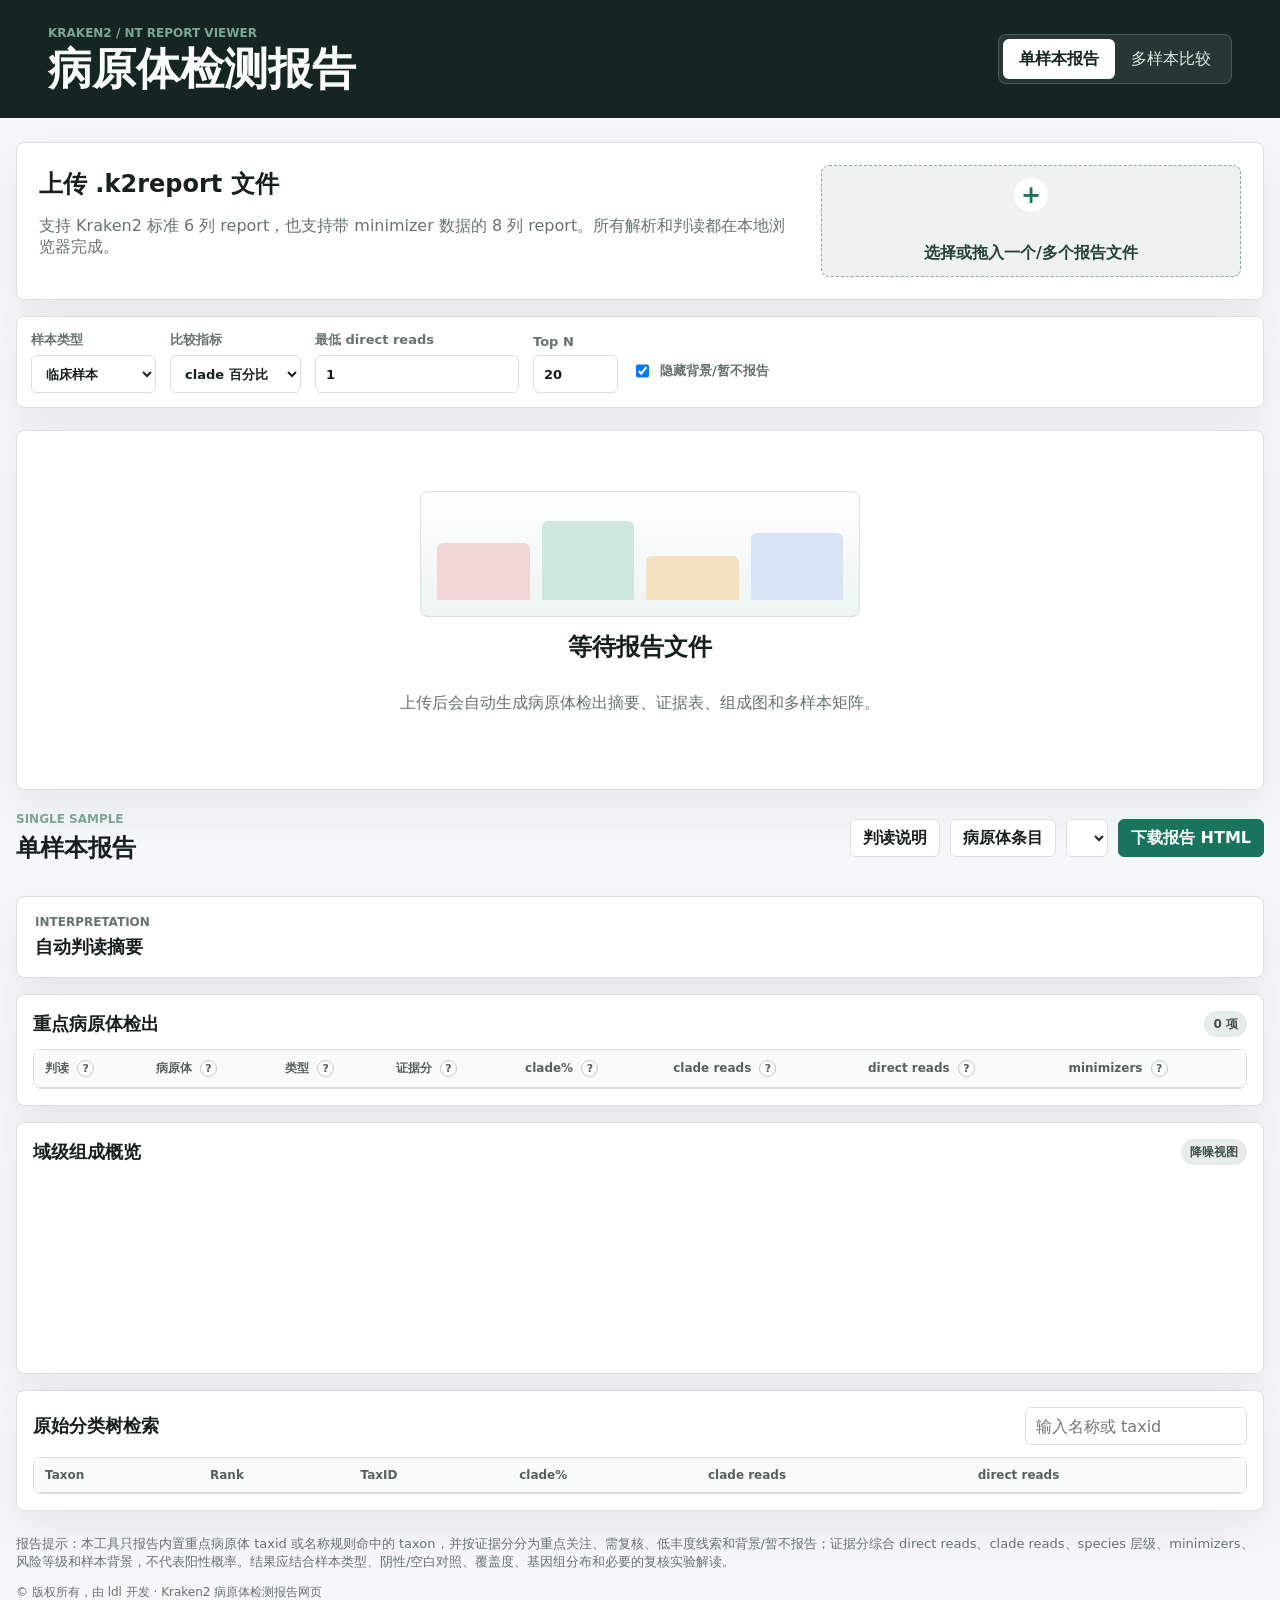
==== index.html @ cbc0fa1f "第一次提交" ====
<!doctype html>
<html lang="zh-CN">
  <head>
    <meta charset="utf-8" />
    <meta name="viewport" content="width=device-width, initial-scale=1" />
    <title>Kraken2 病原体检测报告</title>
    <link rel="stylesheet" href="styles.css" />
  </head>
  <body>
    <header class="topbar">
      <div>
        <p class="eyebrow">Kraken2 / nt report viewer</p>
        <h1>病原体检测报告</h1>
      </div>
      <div class="mode-switch" role="tablist" aria-label="展示模式">
        <button class="mode-btn active" data-mode="single" role="tab" aria-selected="true">单样本报告</button>
        <button class="mode-btn" data-mode="multi" role="tab" aria-selected="false">多样本比较</button>
      </div>
    </header>

    <main class="shell">
      <section class="upload-panel" aria-label="文件上传">
        <div class="upload-copy">
          <h2>上传 .k2report 文件</h2>
          <p>支持 Kraken2 标准 6 列 report，也支持带 minimizer 数据的 8 列 report。所有解析和判读都在本地浏览器完成。</p>
        </div>
        <label class="dropzone" for="reportFiles">
          <input id="reportFiles" type="file" multiple accept=".k2report,.report,.txt,text/plain" />
          <span class="drop-icon">+</span>
          <span>选择或拖入一个/多个报告文件</span>
        </label>
      </section>

      <section class="controls" aria-label="判读设置">
        <label>
          样本类型
          <select id="sampleType">
            <option value="clinical">临床样本</option>
            <option value="respiratory">呼吸道样本</option>
            <option value="blood">血液/无菌体液</option>
            <option value="csf">脑脊液</option>
            <option value="stool">肠道/粪便样本</option>
            <option value="environment">环境/水体样本</option>
          </select>
        </label>
        <label>
          比较指标
          <select id="metric">
            <option value="percent">clade 百分比</option>
            <option value="cladeReads">clade reads</option>
            <option value="directReads">direct reads</option>
            <option value="score">证据分</option>
          </select>
        </label>
        <label>
          最低 direct reads
          <input id="minDirect" type="number" min="0" step="1" value="1" />
        </label>
        <label>
          Top N
          <input id="topN" type="number" min="5" max="50" step="1" value="20" />
        </label>
        <label class="check">
          <input id="hideBackground" type="checkbox" checked />
          隐藏背景/暂不报告
        </label>
      </section>

      <section id="emptyState" class="empty-state">
        <div class="empty-visual" aria-hidden="true">
          <span></span><span></span><span></span><span></span>
        </div>
        <h2>等待报告文件</h2>
        <p>上传后会自动生成病原体检出摘要、证据表、组成图和多样本矩阵。</p>
      </section>

      <section id="singleView" class="view active" aria-label="单样本报告">
        <div class="section-head">
          <div>
            <p class="eyebrow">single sample</p>
            <h2 id="singleTitle">单样本报告</h2>
          </div>
          <div class="section-actions">
            <a class="action-btn secondary" href="docs.html" target="_blank" rel="noopener">判读说明</a>
            <a class="action-btn secondary" href="database.html" target="_blank" rel="noopener">病原体条目</a>
            <select id="sampleSelect" aria-label="选择样本"></select>
            <button id="exportSingle" class="action-btn" type="button">下载报告 HTML</button>
          </div>
        </div>

        <div id="summaryCards" class="summary-grid"></div>

        <section class="report-band">
          <div>
            <p class="eyebrow">interpretation</p>
            <h3>自动判读摘要</h3>
          </div>
          <p id="interpretationText"></p>
        </section>

        <div class="single-stack">
          <section class="panel">
            <div class="panel-head">
              <h3>重点病原体检出</h3>
              <span id="pathogenCount" class="pill">0 项</span>
            </div>
            <div class="table-wrap">
              <table>
                <thead>
                  <tr>
                    <th>判读 <span class="help" data-tip="按规则分层后的复核优先级：重点关注、需复核、低丰度线索、背景/暂不报告。">?</span></th>
                    <th>病原体 <span class="help" data-tip="Kraken2 注释到的 taxon 名称；若在内置库中，会显示中文名。">?</span></th>
                    <th>类型 <span class="help" data-tip="细菌、病毒、真菌、寄生虫/原虫、寄生虫/蠕虫等规则分类。">?</span></th>
                    <th>证据分 <span class="help" data-tip="0-100 的内部证据分，综合病原体库命中、风险等级、direct reads、clade reads、species 层级和 minimizer 数量。不是阳性概率。">?</span></th>
                    <th>clade% <span class="help" data-tip="该 taxon 及其所有子节点占总 classified/unclassified reads 的百分比，来自 Kraken2 report 第一列。">?</span></th>
                    <th>clade reads <span class="help" data-tip="分配到该 taxon 及其子节点的 reads 数。">?</span></th>
                    <th>direct reads <span class="help" data-tip="直接分配到该 taxon 本身的 reads 数，通常比 clade reads 更适合判断明确命中。">?</span></th>
                    <th>minimizers <span class="help" data-tip="distinct / total minimizers。不同 minimizer 数越多，说明命中证据分布越丰富；少数 minimizer 重复命中需谨慎。">?</span></th>
                  </tr>
                </thead>
                <tbody id="pathogenTable"></tbody>
              </table>
            </div>
          </section>
        </div>

        <div class="single-stack">
          <section class="panel">
            <div class="panel-head">
              <h3>域级组成概览</h3>
              <span class="pill">降噪视图</span>
            </div>
            <div id="domainChart" class="chart compact"></div>
          </section>

          <section class="panel">
            <div class="panel-head">
              <h3>原始分类树检索</h3>
              <input id="treeSearch" type="search" placeholder="输入名称或 taxid" />
            </div>
            <div class="table-wrap tree-wrap">
              <table>
                <thead>
                  <tr>
                    <th>Taxon</th>
                    <th>Rank</th>
                    <th>TaxID</th>
                    <th>clade%</th>
                    <th>clade reads</th>
                    <th>direct reads</th>
                  </tr>
                </thead>
                <tbody id="treeTable"></tbody>
              </table>
            </div>
          </section>
        </div>
      </section>

      <section id="multiView" class="view" aria-label="多样本比较">
        <div class="section-head">
          <div>
            <p class="eyebrow">cohort comparison</p>
            <h2>多样本病原体比较</h2>
          </div>
          <div class="section-actions">
            <a class="action-btn secondary" href="docs.html" target="_blank" rel="noopener">判读说明</a>
            <a class="action-btn secondary" href="database.html" target="_blank" rel="noopener">病原体条目</a>
            <span id="multiSampleCount" class="pill">0 个样本</span>
            <button id="exportMulti" class="action-btn" type="button">下载比较 HTML</button>
            <button id="exportMatrixCsv" class="action-btn secondary" type="button">下载矩阵 CSV</button>
          </div>
        </div>

        <div class="multi-stack">
          <section class="panel wide">
            <div class="panel-head">
              <h3>样本检出概览</h3>
              <span class="pill">按判读等级</span>
            </div>
            <div id="sampleOverview" class="sample-overview"></div>
          </section>
          <section class="panel wide">
            <div class="panel-head">
              <h3>病原体检出矩阵</h3>
              <span id="matrixMetric" class="pill">证据分</span>
            </div>
            <div id="matrix" class="matrix"></div>
          </section>
        </div>
      </section>
    </main>

    <footer class="footer">
      <p>报告提示：本工具只报告内置重点病原体 taxid 或名称规则命中的 taxon，并按证据分分为重点关注、需复核、低丰度线索和背景/暂不报告；证据分综合 direct reads、clade reads、species 层级、minimizers、风险等级和样本背景，不代表阳性概率。结果应结合样本类型、阴性/空白对照、覆盖度、基因组分布和必要的复核实验解读。</p>
      <p class="copyright">&copy; 版权所有，由 ldl 开发 · Kraken2 病原体检测报告网页</p>
    </footer>

    <script src="pathogen-db.js"></script>
    <script src="app.js"></script>
  </body>
</html>
---- styles.css ----
:root {
  color-scheme: light;
  --bg: #f6f7f9;
  --surface: #ffffff;
  --surface-2: #eef3f1;
  --ink: #17201f;
  --muted: #66736f;
  --line: #d9e0dd;
  --green: #19745d;
  --green-2: #cfe8dd;
  --red: #b43b3b;
  --red-2: #f3d7d7;
  --amber: #a86612;
  --amber-2: #f4e1c2;
  --blue: #316ea8;
  --blue-2: #d6e4f4;
  --gray-2: #e8eceb;
  --shadow: 0 18px 42px rgba(38, 50, 47, 0.08);
}

* {
  box-sizing: border-box;
}

body {
  margin: 0;
  background: var(--bg);
  color: var(--ink);
  font-family: Inter, ui-sans-serif, system-ui, -apple-system, BlinkMacSystemFont, "Segoe UI", sans-serif;
}

button,
input,
select {
  font: inherit;
}

a {
  color: inherit;
  text-decoration: none;
}

.topbar {
  min-height: 112px;
  padding: 26px clamp(18px, 4vw, 48px);
  display: flex;
  align-items: center;
  justify-content: space-between;
  gap: 24px;
  background: #152622;
  color: #f8fbfa;
}

.eyebrow {
  margin: 0 0 6px;
  color: #7aa696;
  font-size: 12px;
  font-weight: 700;
  letter-spacing: 0;
  text-transform: uppercase;
}

.topbar h1,
.section-head h2,
.upload-copy h2,
.empty-state h2 {
  margin: 0;
}

.topbar h1 {
  font-size: clamp(28px, 4vw, 44px);
  line-height: 1.05;
}

.mode-switch {
  display: grid;
  grid-template-columns: repeat(2, minmax(112px, 1fr));
  border: 1px solid rgba(255, 255, 255, 0.16);
  background: rgba(255, 255, 255, 0.08);
  padding: 4px;
  border-radius: 8px;
}

.mode-btn {
  height: 40px;
  border: 0;
  border-radius: 6px;
  background: transparent;
  color: #dce8e4;
  cursor: pointer;
}

.mode-btn.active {
  background: #ffffff;
  color: #152622;
  font-weight: 700;
}

.shell {
  width: min(1440px, calc(100% - 32px));
  margin: 24px auto 0;
}

.docs-shell {
  display: grid;
  gap: 16px;
}

.docs-table-head {
  margin-top: 16px;
}

.docs-table-head input {
  min-width: min(420px, 100%);
}

.docs-table-wrap {
  max-height: 560px;
}

.docs-table-wrap table {
  min-width: 1120px;
}

.docs-coverage {
  margin-top: 14px;
}

.db-toolbar {
  display: flex;
  flex-wrap: wrap;
  gap: 10px;
  align-items: center;
  margin-bottom: 14px;
}

.db-toolbar input[type="search"] {
  min-height: 38px;
  min-width: min(440px, 100%);
  border: 1px solid var(--line);
  border-radius: 6px;
  padding: 0 10px;
}

.file-action {
  position: relative;
  min-height: 38px;
  display: inline-flex;
  align-items: center;
  justify-content: center;
  border: 1px solid var(--green);
  border-radius: 6px;
  background: var(--green);
  color: #ffffff;
  padding: 0 12px;
  font-weight: 800;
  cursor: pointer;
}

.file-action input {
  position: absolute;
  inset: 0;
  opacity: 0;
  cursor: pointer;
}

.upload-panel,
.controls,
.report-band,
.panel,
.empty-state {
  background: var(--surface);
  border: 1px solid var(--line);
  border-radius: 8px;
  box-shadow: var(--shadow);
}

.upload-panel {
  display: grid;
  grid-template-columns: 1fr minmax(280px, 420px);
  gap: 24px;
  align-items: center;
  padding: 22px;
}

.upload-copy p,
.footer p,
.empty-state p,
.report-band p {
  color: var(--muted);
}

.dropzone {
  min-height: 112px;
  display: grid;
  place-items: center;
  gap: 8px;
  border: 1.5px dashed #93aaa2;
  border-radius: 8px;
  background: var(--surface-2);
  color: #28423a;
  font-weight: 700;
  text-align: center;
  cursor: pointer;
}

.dropzone.dragging {
  border-color: var(--green);
  background: var(--green-2);
}

.dropzone input {
  position: absolute;
  opacity: 0;
  pointer-events: none;
}

.drop-icon {
  width: 34px;
  height: 34px;
  display: grid;
  place-items: center;
  border-radius: 999px;
  background: #ffffff;
  color: var(--green);
  font-size: 24px;
  line-height: 1;
}

.controls {
  margin-top: 16px;
  padding: 14px;
  display: flex;
  flex-wrap: wrap;
  align-items: end;
  gap: 14px;
}

.controls label,
.panel-head label {
  display: grid;
  gap: 6px;
  color: var(--muted);
  font-size: 13px;
  font-weight: 700;
}

.controls input,
.controls select,
.panel-head input,
.section-head select {
  min-height: 38px;
  border: 1px solid var(--line);
  border-radius: 6px;
  background: #ffffff;
  color: var(--ink);
  padding: 0 10px;
}

.controls .check {
  min-height: 38px;
  display: flex;
  align-items: center;
  gap: 8px;
}

.view {
  display: none;
  margin-top: 22px;
}

.view.active {
  display: block;
}

.empty-state {
  margin-top: 22px;
  min-height: 360px;
  display: grid;
  place-items: center;
  align-content: center;
  gap: 14px;
  text-align: center;
  padding: 28px;
}

.empty-state.hidden {
  display: none;
}

.empty-visual {
  width: min(440px, 84vw);
  height: 126px;
  display: grid;
  grid-template-columns: repeat(4, 1fr);
  align-items: end;
  gap: 12px;
  padding: 16px;
  border: 1px solid var(--line);
  border-radius: 8px;
  background: linear-gradient(180deg, #ffffff, #edf4f2);
}

.empty-visual span {
  display: block;
  border-radius: 6px 6px 0 0;
}

.empty-visual span:nth-child(1) { height: 62%; background: var(--red-2); }
.empty-visual span:nth-child(2) { height: 86%; background: var(--green-2); }
.empty-visual span:nth-child(3) { height: 48%; background: var(--amber-2); }
.empty-visual span:nth-child(4) { height: 72%; background: var(--blue-2); }

.section-head {
  display: flex;
  align-items: center;
  justify-content: space-between;
  gap: 16px;
  margin: 0 0 16px;
}

.section-actions {
  display: flex;
  flex-wrap: wrap;
  align-items: center;
  justify-content: flex-end;
  gap: 10px;
}

.action-btn {
  min-height: 38px;
  display: inline-flex;
  align-items: center;
  justify-content: center;
  border: 1px solid var(--green);
  border-radius: 6px;
  background: var(--green);
  color: #ffffff;
  padding: 0 12px;
  font-weight: 800;
  cursor: pointer;
}

.action-btn.secondary {
  border-color: var(--line);
  background: #ffffff;
  color: var(--ink);
}

.action-btn.danger {
  border-color: var(--red);
  background: #ffffff;
  color: var(--red);
}

.action-btn:hover {
  filter: brightness(0.97);
}

.summary-grid {
  display: grid;
  grid-template-columns: repeat(4, minmax(160px, 1fr));
  gap: 14px;
}

.summary-card {
  background: var(--surface);
  border: 1px solid var(--line);
  border-radius: 8px;
  padding: 16px;
}

.summary-card strong {
  display: block;
  margin-top: 8px;
  font-size: 28px;
  line-height: 1;
}

.summary-card span {
  color: var(--muted);
  font-size: 13px;
  font-weight: 700;
}

.report-band {
  margin-top: 16px;
  display: grid;
  grid-template-columns: minmax(170px, 240px) 1fr;
  gap: 18px;
  padding: 18px;
}

.split {
  display: grid;
  grid-template-columns: minmax(0, 1.15fr) minmax(360px, 0.85fr);
  gap: 16px;
  margin-top: 16px;
}

.single-stack,
.multi-stack {
  display: grid;
  gap: 16px;
  margin-top: 16px;
}

.panel {
  min-width: 0;
  padding: 16px;
}

.panel.wide {
  min-height: 280px;
}

.panel-head {
  display: flex;
  align-items: center;
  justify-content: space-between;
  gap: 12px;
  margin-bottom: 12px;
}

.panel-head h3,
.report-band h3 {
  margin: 0;
  font-size: 18px;
}

.help {
  position: relative;
  display: inline-grid;
  place-items: center;
  width: 17px;
  height: 17px;
  margin-left: 4px;
  border: 1px solid #b9c6c1;
  border-radius: 999px;
  color: #51615d;
  background: #ffffff;
  font-size: 11px;
  font-weight: 900;
  cursor: help;
}

.floating-tip {
  position: fixed;
  z-index: 999;
  max-width: min(340px, calc(100vw - 24px));
  padding: 9px 10px;
  border: 1px solid #b9c6c1;
  border-radius: 6px;
  background: #152622;
  color: #f8fbfa;
  box-shadow: var(--shadow);
  font-size: 12px;
  font-weight: 600;
  line-height: 1.45;
  opacity: 0;
  pointer-events: none;
  transition: opacity 0.12s ease;
}

.floating-tip.visible {
  opacity: 1;
}

.pill {
  display: inline-flex;
  align-items: center;
  min-height: 26px;
  padding: 0 9px;
  border-radius: 999px;
  background: var(--gray-2);
  color: #43514d;
  font-size: 12px;
  font-weight: 800;
  white-space: nowrap;
}

.pill.critical,
.status-critical { background: var(--red-2); color: #832626; }
.pill.review,
.status-review { background: var(--amber-2); color: #754708; }
.pill.trace,
.status-trace { background: var(--blue-2); color: #224d75; }
.pill.background,
.status-background { background: var(--gray-2); color: #56615e; }

.table-wrap {
  overflow: auto;
  border: 1px solid var(--line);
  border-radius: 8px;
}

.tree-wrap {
  max-height: 440px;
}

table {
  width: 100%;
  border-collapse: collapse;
  min-width: 760px;
  font-size: 13px;
}

th,
td {
  padding: 10px 11px;
  border-bottom: 1px solid var(--line);
  text-align: left;
  vertical-align: middle;
}

th {
  position: sticky;
  top: 0;
  background: #f9fbfa;
  color: #56615e;
  font-size: 12px;
  z-index: 1;
}

tbody tr:last-child td {
  border-bottom: 0;
}

.taxon-name {
  font-weight: 800;
}

.subnote {
  display: block;
  color: var(--muted);
  font-size: 12px;
  font-weight: 500;
}

.criteria-list {
  display: grid;
  gap: 10px;
  color: var(--muted);
  font-size: 13px;
  line-height: 1.55;
}

.criteria-list strong {
  color: var(--ink);
}

.db-coverage {
  display: grid;
  gap: 12px;
}

.definitions-grid {
  display: grid;
  grid-template-columns: repeat(auto-fit, minmax(220px, 1fr));
  gap: 12px;
}

.definitions-grid div {
  border: 1px solid var(--line);
  border-radius: 8px;
  padding: 12px;
  background: #fbfcfc;
}

.definitions-grid strong,
.definitions-grid span {
  display: block;
}

.definitions-grid strong {
  color: var(--ink);
  margin-bottom: 5px;
}

.definitions-grid span {
  color: var(--muted);
  font-size: 13px;
  line-height: 1.5;
}

.entry-form {
  display: grid;
  grid-template-columns: repeat(2, minmax(220px, 1fr));
  gap: 12px;
}

.entry-form label {
  display: grid;
  gap: 6px;
  color: var(--muted);
  font-size: 13px;
  font-weight: 800;
}

.entry-form input,
.entry-form select,
.entry-form textarea {
  width: 100%;
  border: 1px solid var(--line);
  border-radius: 6px;
  background: #ffffff;
  color: var(--ink);
  padding: 9px 10px;
}

.entry-form textarea {
  resize: vertical;
}

.span-2 {
  grid-column: 1 / -1;
}

.form-actions {
  display: flex;
  align-items: center;
  gap: 12px;
}

.mini-btn {
  min-height: 30px;
  border: 1px solid var(--line);
  border-radius: 6px;
  background: #ffffff;
  color: var(--ink);
  padding: 0 9px;
  font-weight: 800;
  cursor: pointer;
}

.command-block {
  overflow: auto;
  margin: 10px 0 16px;
  border: 1px solid var(--line);
  border-radius: 8px;
  background: #152622;
  color: #f8fbfa;
  padding: 14px;
  line-height: 1.45;
}

.command-block code {
  font-family: ui-monospace, SFMono-Regular, Menlo, Monaco, Consolas, "Liberation Mono", monospace;
  font-size: 13px;
}

.db-group {
  border: 1px solid var(--line);
  border-radius: 8px;
  padding: 12px;
  background: #fbfcfc;
}

.db-group h4 {
  margin: 0 0 8px;
  font-size: 14px;
}

.tag-list {
  display: flex;
  flex-wrap: wrap;
  gap: 8px;
}

.tag {
  display: inline-flex;
  align-items: center;
  min-height: 28px;
  padding: 0 9px;
  border-radius: 999px;
  background: var(--surface-2);
  color: #31413d;
  font-size: 12px;
  font-weight: 800;
}

.score {
  min-width: 92px;
}

.score-track {
  height: 7px;
  overflow: hidden;
  border-radius: 999px;
  background: var(--gray-2);
}

.score-fill {
  height: 100%;
  border-radius: inherit;
  background: var(--green);
}

.chart {
  display: grid;
  gap: 10px;
}

.chart.compact {
  min-height: 180px;
}

.bar-row {
  display: grid;
  grid-template-columns: minmax(120px, 1fr) minmax(160px, 2fr) minmax(112px, auto);
  gap: 10px;
  align-items: center;
}

.bar-label {
  min-width: 0;
  overflow: hidden;
  text-overflow: ellipsis;
  white-space: nowrap;
  font-weight: 700;
}

.bar-track {
  height: 12px;
  border-radius: 999px;
  background: var(--gray-2);
  overflow: hidden;
}

.bar-fill {
  height: 100%;
  border-radius: inherit;
  background: var(--green);
}

.bar-value {
  color: var(--muted);
  font-variant-numeric: tabular-nums;
  text-align: right;
  font-size: 12px;
}

.sample-overview {
  display: grid;
  gap: 12px;
}

.sample-card {
  border: 1px solid var(--line);
  border-radius: 8px;
  padding: 12px;
  background: #fbfcfc;
}

.sample-card h4 {
  margin: 0 0 8px;
}

.stack {
  display: flex;
  height: 14px;
  overflow: hidden;
  border-radius: 999px;
  background: var(--gray-2);
}

.stack span {
  min-width: 2px;
}

.matrix {
  overflow: auto;
  border: 1px solid var(--line);
  border-radius: 8px;
}

.matrix-grid {
  display: grid;
  min-width: max-content;
}

.matrix-cell,
.matrix-head,
.matrix-taxon {
  min-height: 42px;
  padding: 9px 10px;
  border-right: 1px solid var(--line);
  border-bottom: 1px solid var(--line);
  display: flex;
  align-items: center;
}

.matrix-head {
  position: sticky;
  top: 0;
  z-index: 2;
  background: #f9fbfa;
  color: #56615e;
  font-size: 12px;
  font-weight: 800;
}

.matrix-taxon {
  position: sticky;
  left: 0;
  z-index: 1;
  background: #ffffff;
  font-weight: 800;
}

.matrix-cell {
  justify-content: center;
  font-variant-numeric: tabular-nums;
  font-size: 12px;
  font-weight: 800;
}

.footer {
  width: min(1440px, calc(100% - 32px));
  margin: 24px auto 28px;
  color: var(--muted);
  font-size: 13px;
}

.copyright {
  margin-top: 8px;
  color: #9aa5a1;
  font-size: 12px;
}

@media (max-width: 960px) {
  .topbar,
  .upload-panel,
  .report-band,
  .split {
    grid-template-columns: 1fr;
  }

  .topbar {
    align-items: stretch;
  }

  .section-head {
    align-items: flex-start;
    flex-direction: column;
  }

  .section-actions {
    justify-content: flex-start;
    width: 100%;
  }

  .summary-grid {
    grid-template-columns: repeat(2, minmax(0, 1fr));
  }
}

@media (max-width: 620px) {
  .shell,
  .footer {
    width: min(100% - 20px, 1440px);
  }

  .summary-grid {
    grid-template-columns: 1fr;
  }

  .mode-switch {
    grid-template-columns: 1fr;
  }

  .section-actions,
  .section-actions select,
  .section-actions button {
    width: 100%;
  }

  .bar-row {
    grid-template-columns: 1fr;
  }

  .bar-value {
    text-align: left;
  }
}
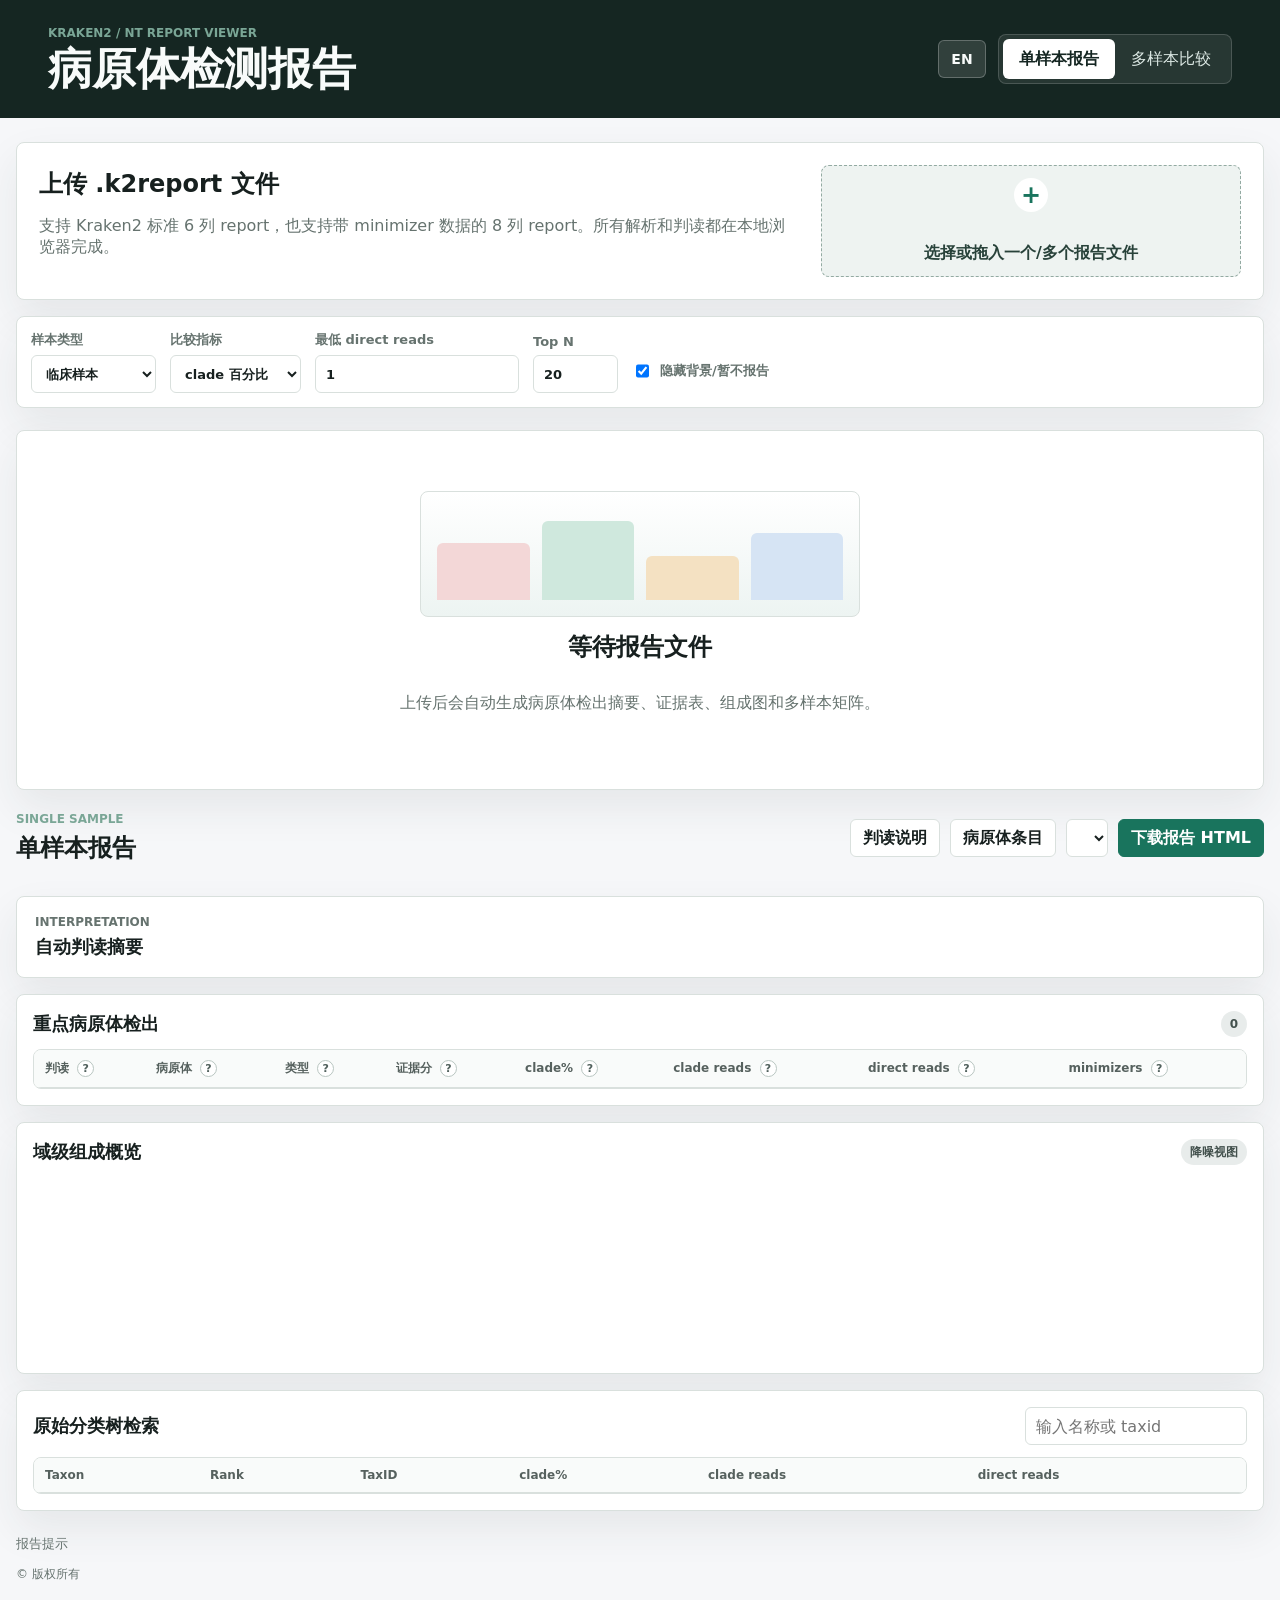
==== commit 5afc352a: "更新病原体数据库与国际化支持 - 替换为基于《人间传染病名录》的502条目数据库，支持种级精确匹配与属级分支匹配 - 新增 i18n.js 国际化引擎，支持中英文切换 - 添加检疫传染病(11种)与监" ====
--- a/index.html
+++ b/index.html
@@ -3,66 +3,69 @@
   <head>
     <meta charset="utf-8" />
     <meta name="viewport" content="width=device-width, initial-scale=1" />
-    <title>Kraken2 病原体检测报告</title>
+    <title>kraken2-pathogen-report</title>
     <link rel="stylesheet" href="styles.css" />
   </head>
   <body>
     <header class="topbar">
       <div>
-        <p class="eyebrow">Kraken2 / nt report viewer</p>
-        <h1>病原体检测报告</h1>
+        <p class="eyebrow" data-i18n="app.eyebrow">Kraken2 / nt report viewer</p>
+        <h1 data-i18n="app.title">病原体检测报告</h1>
       </div>
-      <div class="mode-switch" role="tablist" aria-label="展示模式">
-        <button class="mode-btn active" data-mode="single" role="tab" aria-selected="true">单样本报告</button>
-        <button class="mode-btn" data-mode="multi" role="tab" aria-selected="false">多样本比较</button>
+      <div class="topbar-right">
+        <button id="langToggle" class="lang-btn" type="button">EN</button>
+        <div class="mode-switch" role="tablist" aria-label="Display mode">
+          <button class="mode-btn active" data-mode="single" role="tab" aria-selected="true" data-i18n="mode.single">单样本报告</button>
+          <button class="mode-btn" data-mode="multi" role="tab" aria-selected="false" data-i18n="mode.multi">多样本比较</button>
+        </div>
       </div>
     </header>
 
     <main class="shell">
-      <section class="upload-panel" aria-label="文件上传">
+      <section class="upload-panel" aria-label="File upload">
         <div class="upload-copy">
-          <h2>上传 .k2report 文件</h2>
-          <p>支持 Kraken2 标准 6 列 report，也支持带 minimizer 数据的 8 列 report。所有解析和判读都在本地浏览器完成。</p>
+          <h2 data-i18n="upload.title">上传 .k2report 文件</h2>
+          <p data-i18n="upload.desc">支持 Kraken2 标准 6 列 report，也支持带 minimizer 数据的 8 列 report。所有解析和判读都在本地浏览器完成。</p>
         </div>
         <label class="dropzone" for="reportFiles">
           <input id="reportFiles" type="file" multiple accept=".k2report,.report,.txt,text/plain" />
           <span class="drop-icon">+</span>
-          <span>选择或拖入一个/多个报告文件</span>
-        </label>
-      </section>
-
-      <section class="controls" aria-label="判读设置">
-        <label>
-          样本类型
+          <span data-i18n="upload.hint">选择或拖入一个/多个报告文件</span>
+        </label>
+      </section>
+
+      <section class="controls" aria-label="Settings">
+        <label>
+          <span data-i18n="ctrl.sampleType">样本类型</span>
           <select id="sampleType">
-            <option value="clinical">临床样本</option>
-            <option value="respiratory">呼吸道样本</option>
-            <option value="blood">血液/无菌体液</option>
-            <option value="csf">脑脊液</option>
-            <option value="stool">肠道/粪便样本</option>
-            <option value="environment">环境/水体样本</option>
+            <option value="clinical" data-i18n="stype.clinical">临床样本</option>
+            <option value="respiratory" data-i18n="stype.respiratory">呼吸道样本</option>
+            <option value="blood" data-i18n="stype.blood">血液/无菌体液</option>
+            <option value="csf" data-i18n="stype.csf">脑脊液</option>
+            <option value="stool" data-i18n="stype.stool">肠道/粪便样本</option>
+            <option value="environment" data-i18n="stype.environment">环境/水体样本</option>
           </select>
         </label>
         <label>
-          比较指标
+          <span data-i18n="ctrl.metric">比较指标</span>
           <select id="metric">
-            <option value="percent">clade 百分比</option>
+            <option value="percent" data-i18n="metric.percent">clade 百分比</option>
             <option value="cladeReads">clade reads</option>
             <option value="directReads">direct reads</option>
-            <option value="score">证据分</option>
+            <option value="score" data-i18n="metric.score">证据分</option>
           </select>
         </label>
         <label>
-          最低 direct reads
+          <span data-i18n="ctrl.minDirect">最低 direct reads</span>
           <input id="minDirect" type="number" min="0" step="1" value="1" />
         </label>
         <label>
-          Top N
+          <span>Top N</span>
           <input id="topN" type="number" min="5" max="50" step="1" value="20" />
         </label>
         <label class="check">
           <input id="hideBackground" type="checkbox" checked />
-          隐藏背景/暂不报告
+          <span data-i18n="ctrl.hideBackground">隐藏背景/暂不报告</span>
         </label>
       </section>
 
@@ -70,21 +73,21 @@
         <div class="empty-visual" aria-hidden="true">
           <span></span><span></span><span></span><span></span>
         </div>
-        <h2>等待报告文件</h2>
-        <p>上传后会自动生成病原体检出摘要、证据表、组成图和多样本矩阵。</p>
-      </section>
-
-      <section id="singleView" class="view active" aria-label="单样本报告">
+        <h2 data-i18n="empty.title">等待报告文件</h2>
+        <p data-i18n="empty.desc">上传后会自动生成病原体检出摘要、证据表、组成图和多样本矩阵。</p>
+      </section>
+
+      <section id="singleView" class="view active" aria-label="Single sample report">
         <div class="section-head">
           <div>
-            <p class="eyebrow">single sample</p>
-            <h2 id="singleTitle">单样本报告</h2>
+            <p class="eyebrow" data-i18n="single.eyebrow">single sample</p>
+            <h2 id="singleTitle" data-i18n="single.title">单样本报告</h2>
           </div>
           <div class="section-actions">
-            <a class="action-btn secondary" href="docs.html" target="_blank" rel="noopener">判读说明</a>
-            <a class="action-btn secondary" href="database.html" target="_blank" rel="noopener">病原体条目</a>
-            <select id="sampleSelect" aria-label="选择样本"></select>
-            <button id="exportSingle" class="action-btn" type="button">下载报告 HTML</button>
+            <a class="action-btn secondary" href="docs.html" target="_blank" rel="noopener" data-i18n="nav.docs">判读说明</a>
+            <a class="action-btn secondary" href="database.html" target="_blank" rel="noopener" data-i18n="nav.database">病原体条目</a>
+            <select id="sampleSelect" aria-label="Select sample"></select>
+            <button id="exportSingle" class="action-btn" type="button" data-i18n="single.exportHtml">下载报告 HTML</button>
           </div>
         </div>
 
@@ -93,7 +96,7 @@
         <section class="report-band">
           <div>
             <p class="eyebrow">interpretation</p>
-            <h3>自动判读摘要</h3>
+            <h3 data-i18n="single.interpretation">自动判读摘要</h3>
           </div>
           <p id="interpretationText"></p>
         </section>
@@ -101,21 +104,21 @@
         <div class="single-stack">
           <section class="panel">
             <div class="panel-head">
-              <h3>重点病原体检出</h3>
-              <span id="pathogenCount" class="pill">0 项</span>
+              <h3 data-i18n="single.pathogenTable">重点病原体检出</h3>
+              <span id="pathogenCount" class="pill">0</span>
             </div>
             <div class="table-wrap">
               <table>
                 <thead>
                   <tr>
-                    <th>判读 <span class="help" data-tip="按规则分层后的复核优先级：重点关注、需复核、低丰度线索、背景/暂不报告。">?</span></th>
-                    <th>病原体 <span class="help" data-tip="Kraken2 注释到的 taxon 名称；若在内置库中，会显示中文名。">?</span></th>
-                    <th>类型 <span class="help" data-tip="细菌、病毒、真菌、寄生虫/原虫、寄生虫/蠕虫等规则分类。">?</span></th>
-                    <th>证据分 <span class="help" data-tip="0-100 的内部证据分，综合病原体库命中、风险等级、direct reads、clade reads、species 层级和 minimizer 数量。不是阳性概率。">?</span></th>
-                    <th>clade% <span class="help" data-tip="该 taxon 及其所有子节点占总 classified/unclassified reads 的百分比，来自 Kraken2 report 第一列。">?</span></th>
-                    <th>clade reads <span class="help" data-tip="分配到该 taxon 及其子节点的 reads 数。">?</span></th>
-                    <th>direct reads <span class="help" data-tip="直接分配到该 taxon 本身的 reads 数，通常比 clade reads 更适合判断明确命中。">?</span></th>
-                    <th>minimizers <span class="help" data-tip="distinct / total minimizers。不同 minimizer 数越多，说明命中证据分布越丰富；少数 minimizer 重复命中需谨慎。">?</span></th>
+                    <th><span data-i18n="th.status">判读</span> <span class="help" data-i18n-tip="help.status" data-tip="">?</span></th>
+                    <th><span data-i18n="th.pathogen">病原体</span> <span class="help" data-i18n-tip="help.pathogen" data-tip="">?</span></th>
+                    <th><span data-i18n="th.type">类型</span> <span class="help" data-i18n-tip="help.type" data-tip="">?</span></th>
+                    <th><span data-i18n="th.score">证据分</span> <span class="help" data-i18n-tip="help.score" data-tip="">?</span></th>
+                    <th><span data-i18n="th.cladePct">clade%</span> <span class="help" data-i18n-tip="help.cladePct" data-tip="">?</span></th>
+                    <th><span data-i18n="th.cladeReads">clade reads</span> <span class="help" data-i18n-tip="help.cladeReads" data-tip="">?</span></th>
+                    <th><span data-i18n="th.directReads">direct reads</span> <span class="help" data-i18n-tip="help.directReads" data-tip="">?</span></th>
+                    <th><span data-i18n="th.minimizers">minimizers</span> <span class="help" data-i18n-tip="help.minimizers" data-tip="">?</span></th>
                   </tr>
                 </thead>
                 <tbody id="pathogenTable"></tbody>
@@ -127,27 +130,27 @@
         <div class="single-stack">
           <section class="panel">
             <div class="panel-head">
-              <h3>域级组成概览</h3>
-              <span class="pill">降噪视图</span>
+              <h3 data-i18n="single.domainChart">域级组成概览</h3>
+              <span class="pill" data-i18n="single.denoise">降噪视图</span>
             </div>
             <div id="domainChart" class="chart compact"></div>
           </section>
 
           <section class="panel">
             <div class="panel-head">
-              <h3>原始分类树检索</h3>
-              <input id="treeSearch" type="search" placeholder="输入名称或 taxid" />
+              <h3 data-i18n="single.tree">原始分类树检索</h3>
+              <input id="treeSearch" type="search" data-i18n-placeholder="single.treePlaceholder" placeholder="输入名称或 taxid" />
             </div>
             <div class="table-wrap tree-wrap">
               <table>
                 <thead>
                   <tr>
-                    <th>Taxon</th>
-                    <th>Rank</th>
-                    <th>TaxID</th>
-                    <th>clade%</th>
-                    <th>clade reads</th>
-                    <th>direct reads</th>
+                    <th data-i18n="th.taxon">Taxon</th>
+                    <th data-i18n="th.rank">Rank</th>
+                    <th data-i18n="th.taxid">TaxID</th>
+                    <th data-i18n="th.cladePct">clade%</th>
+                    <th data-i18n="th.cladeReads">clade reads</th>
+                    <th data-i18n="th.directReads">direct reads</th>
                   </tr>
                 </thead>
                 <tbody id="treeTable"></tbody>
@@ -157,33 +160,33 @@
         </div>
       </section>
 
-      <section id="multiView" class="view" aria-label="多样本比较">
+      <section id="multiView" class="view" aria-label="Multi-sample comparison">
         <div class="section-head">
           <div>
-            <p class="eyebrow">cohort comparison</p>
-            <h2>多样本病原体比较</h2>
+            <p class="eyebrow" data-i18n="multi.eyebrow">cohort comparison</p>
+            <h2 data-i18n="multi.title">多样本病原体比较</h2>
           </div>
           <div class="section-actions">
-            <a class="action-btn secondary" href="docs.html" target="_blank" rel="noopener">判读说明</a>
-            <a class="action-btn secondary" href="database.html" target="_blank" rel="noopener">病原体条目</a>
-            <span id="multiSampleCount" class="pill">0 个样本</span>
-            <button id="exportMulti" class="action-btn" type="button">下载比较 HTML</button>
-            <button id="exportMatrixCsv" class="action-btn secondary" type="button">下载矩阵 CSV</button>
+            <a class="action-btn secondary" href="docs.html" target="_blank" rel="noopener" data-i18n="nav.docs">判读说明</a>
+            <a class="action-btn secondary" href="database.html" target="_blank" rel="noopener" data-i18n="nav.database">病原体条目</a>
+            <span id="multiSampleCount" class="pill">0</span>
+            <button id="exportMulti" class="action-btn" type="button" data-i18n="multi.exportHtml">下载比较 HTML</button>
+            <button id="exportMatrixCsv" class="action-btn secondary" type="button" data-i18n="multi.exportCsv">下载矩阵 CSV</button>
           </div>
         </div>
 
         <div class="multi-stack">
           <section class="panel wide">
             <div class="panel-head">
-              <h3>样本检出概览</h3>
-              <span class="pill">按判读等级</span>
+              <h3 data-i18n="multi.overview">样本检出概览</h3>
+              <span class="pill" data-i18n="multi.byStatus">按判读等级</span>
             </div>
             <div id="sampleOverview" class="sample-overview"></div>
           </section>
           <section class="panel wide">
             <div class="panel-head">
-              <h3>病原体检出矩阵</h3>
-              <span id="matrixMetric" class="pill">证据分</span>
+              <h3 data-i18n="multi.matrix">病原体检出矩阵</h3>
+              <span id="matrixMetric" class="pill"></span>
             </div>
             <div id="matrix" class="matrix"></div>
           </section>
@@ -192,10 +195,11 @@
     </main>
 
     <footer class="footer">
-      <p>报告提示：本工具只报告内置重点病原体 taxid 或名称规则命中的 taxon，并按证据分分为重点关注、需复核、低丰度线索和背景/暂不报告；证据分综合 direct reads、clade reads、species 层级、minimizers、风险等级和样本背景，不代表阳性概率。结果应结合样本类型、阴性/空白对照、覆盖度、基因组分布和必要的复核实验解读。</p>
-      <p class="copyright">&copy; 版权所有，由 ldl 开发 · Kraken2 病原体检测报告网页</p>
+      <p data-i18n="footer.notice">报告提示</p>
+      <p class="copyright" data-i18n="footer.copyright">© 版权所有</p>
     </footer>
 
+    <script src="i18n.js"></script>
     <script src="pathogen-db.js"></script>
     <script src="app.js"></script>
   </body>
--- a/styles.css
+++ b/styles.css
@@ -81,6 +81,29 @@
   border-radius: 8px;
 }
 
+.topbar-right {
+  display: flex;
+  align-items: center;
+  gap: 12px;
+}
+
+.lang-btn {
+  min-height: 38px;
+  min-width: 48px;
+  border: 1px solid rgba(255, 255, 255, 0.24);
+  border-radius: 6px;
+  background: rgba(255, 255, 255, 0.12);
+  color: #f8fbfa;
+  font-weight: 800;
+  font-size: 14px;
+  cursor: pointer;
+  transition: background 0.15s ease;
+}
+
+.lang-btn:hover {
+  background: rgba(255, 255, 255, 0.22);
+}
+
 .mode-btn {
   height: 40px;
   border: 0;
@@ -488,6 +511,22 @@
 .pill.background,
 .status-background { background: var(--gray-2); color: #56615e; }
 
+/* Quarantine / Monitoring disease badges */
+.pill.quarantine-badge,
+.badge.quarantine-badge {
+  background: #c0392b;
+  color: #fff;
+  font-weight: 800;
+  border: 1px solid #922b21;
+}
+.pill.monitoring-badge,
+.badge.monitoring-badge {
+  background: #e67e22;
+  color: #fff;
+  font-weight: 800;
+  border: 1px solid #b9651b;
+}
+
 .table-wrap {
   overflow: auto;
   border: 1px solid var(--line);
@@ -840,6 +879,10 @@
     align-items: stretch;
   }
 
+  .topbar-right {
+    flex-wrap: wrap;
+  }
+
   .section-head {
     align-items: flex-start;
     flex-direction: column;
